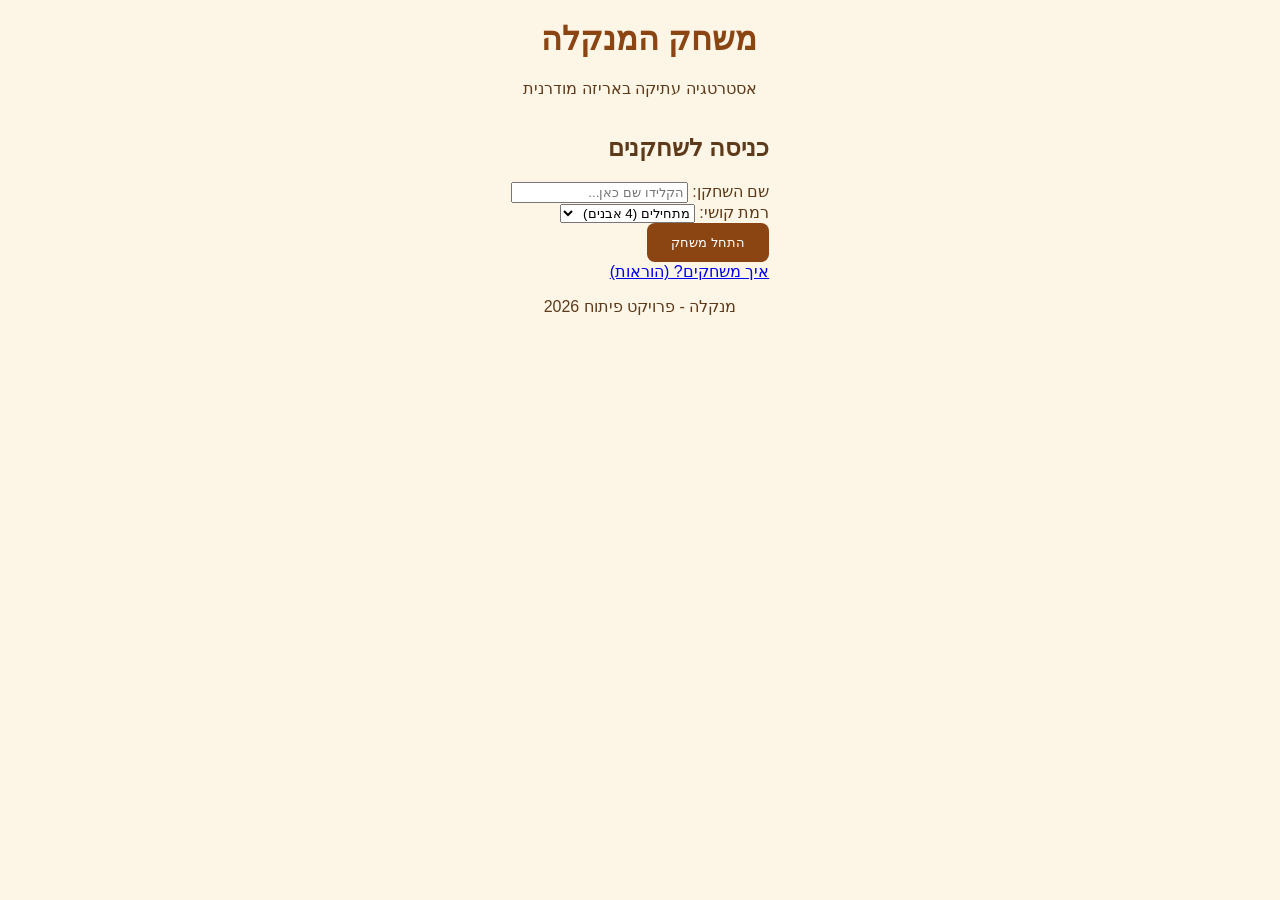
==== index.html @ aaf8df89 "שיניתי את הקוביות של המשחק שיראה יות ריפה ועוד כמה שינויים בעיצוב" ====
<!DOCTYPE html>
<html lang="he" dir="rtl">
<head>
    <meta charset="UTF-8">
    <meta name="viewport" content="width=device-width, initial-scale=1.0">
    <title>מנקלה - דף כניסה</title>
    <link rel="stylesheet" href="styles/main.css">
</head>
<body class="home-page">
    <header>
        <h1 class="main-title">משחק המנקלה</h1>
        <p class="subtitle">אסטרטגיה עתיקה באריזה מודרנית</p>
    </header>
    
    <main>
        <section id="section" class="login-container">
            <h2>כניסה לשחקנים</h2>
            <form id="login-form">
                <div class="input-group">
                    <label for="username">שם השחקן:</label>
                    <input type="text" id="username" placeholder="הקלידו שם כאן..." required>
                </div>
                
                <div class="input-group">
                    <label for="level">רמת קושי:</label>
                    <select id="level">
                        <option value="easy">מתחילים (4 אבנים)</option>
                        <option value="hard">מקצוענים (6 אבנים)</option>
                    </select>
                </div>
                
                <button type="submit" class="start-btn">התחל משחק</button>
            </form>
            
            <div class="extra-links">
                <a href="pages/instructions.html" class="instr-link">איך משחקים? (הוראות)</a>
            </div>
        </section>
    </main>

    <footer>
        <p>מנקלה - פרויקט פיתוח 2026</p>
    </footer>
    
    <script src="scripts/main.js"></script>
</body>
</html>
---- styles/main.css ----
/* --- בסיס וצבעים (קרם ובז') --- */
body {
    font-family: 'Segoe UI', Tahoma, sans-serif;
    background-color: #fdf5e6; /* קרם עדין */
    color: #5d3a1a;
    margin: 0;
    display: flex;
    flex-direction: column;
    align-items: center;
    direction: rtl;
}

h1 { color: #8b4513; margin-top: 20px; }

/* --- כפתורים --- */
button {
    background-color: #8b4513;
    color: white;
    border: none;
    padding: 12px 24px;
    border-radius: 8px;
    cursor: pointer;
    transition: 0.3s;
}

button:hover { background-color: #5d3a1a; }

/* --- לוח המשחק --- */
.mancala-board {
    display: flex;
    align-items: center;
    background-color: #8b4513;
    padding: 40px;
    border-radius: 60px;
    gap: 30px;
    box-shadow: 0 20px 40px rgba(0,0,0,0.3);
}

.pits-container { display: flex; flex-direction: column; gap: 20px; }
.row { display: flex; gap: 15px; }

.pit {
    width: 75px; height: 75px;
    background: radial-gradient(circle at 35% 35%, #deb887, #8b4513);
    border-radius: 50%;
    display: flex; flex-wrap: wrap; justify-content: center; align-items: center;
    box-shadow: inset 5px 5px 10px rgba(0,0,0,0.5);
}

.store {
    width: 90px; height: 180px;
    background: radial-gradient(circle at 50% 20%, #deb887, #5d3a1a);
    border-radius: 45px;
    box-shadow: inset 6px 6px 12px rgba(0,0,0,0.6);
}

/* --- אבנים --- */
.stone {
    width: 16px; height: 16px; border-radius: 50%; margin: 2px;
    box-shadow: 1px 1px 2px rgba(0,0,0,0.3);
}
.stone.red { background: radial-gradient(circle at 30% 30%, #ff6b6b, #c0392b); }
.stone.blue { background: radial-gradient(circle at 30% 30%, #4facfe, #003a8c); }
.stone.green { background: radial-gradient(circle at 30% 30%, #b8e994, #388e3c); }
.stone.white { background: radial-gradient(circle at 30% 30%, #ffffff, #dcdde1); }

/* --- דף הוראות מיושר --- */
.instructions-container {
    max-width: 800px; width: 90%;
}

.instruction-step {
    display: flex;
    align-items: center;
    background: #fffaf0; /* בז' בהיר */
    margin-bottom: 20px;
    padding: 20px;
    border-radius: 12px;
    border-right: 8px solid #8b4513; /* פס חום מיישר */
    gap: 25px;
    box-shadow: 0 4px 10px rgba(0,0,0,0.05);
}

.instruction-img {
    width: 220px; min-width: 220px; /* שומר על קו ישר */
    border-radius: 8px;
    border: 2px solid #deb887;
}

.step-content { flex: 1; }

.step-number {
    background: #8b4513; color: white;
    width: 30px; height: 30px; border-radius: 50%;
    display: flex; align-items: center; justify-content: center;
    font-weight: bold; margin-bottom: 10px;
}
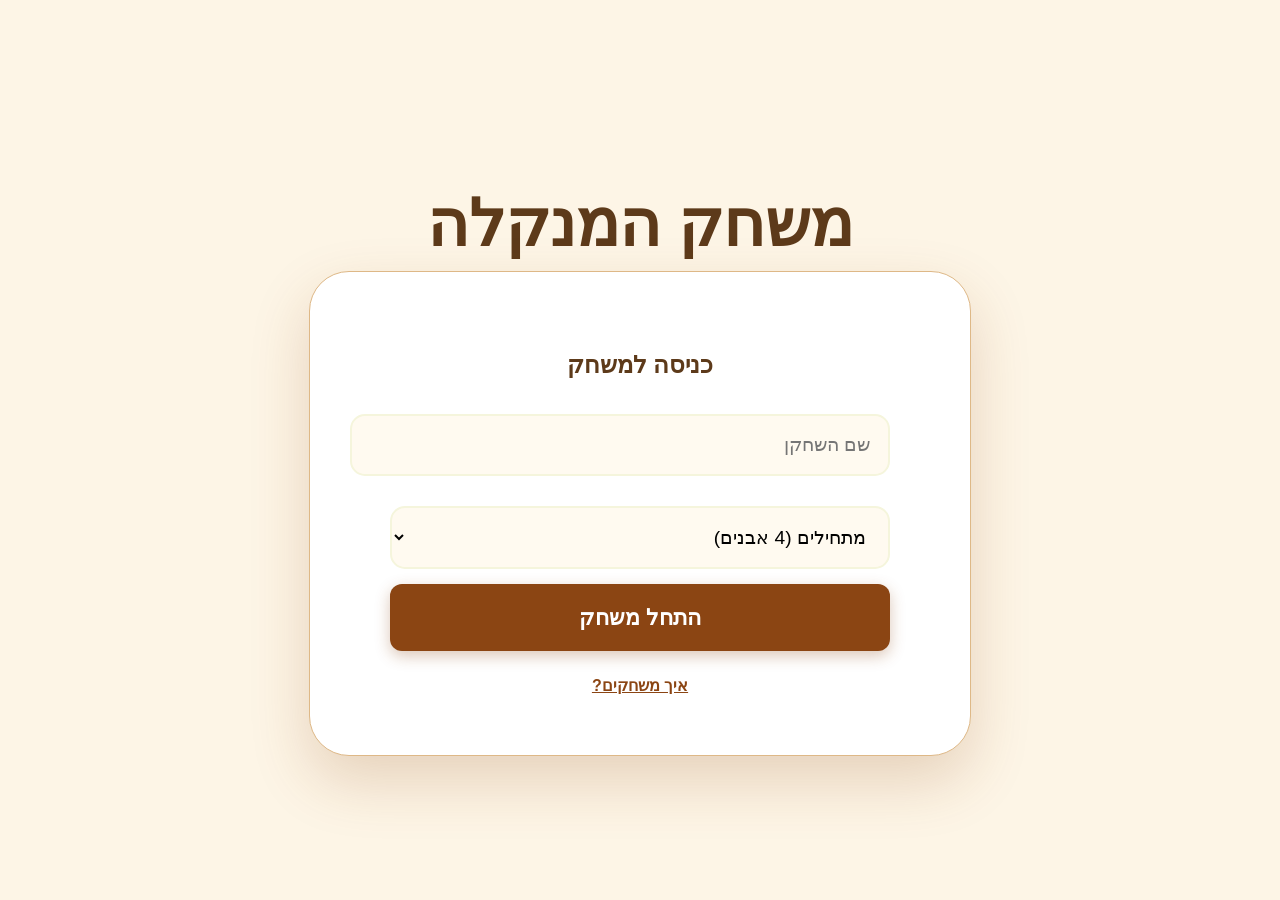
==== commit 24bcb1df: "שיניתי שהקוביות יהיו 2 מעל 2 והעיצוב יותר מרשים" ====
--- a/index.html
+++ b/index.html
@@ -2,46 +2,25 @@
 <html lang="he" dir="rtl">
 <head>
     <meta charset="UTF-8">
-    <meta name="viewport" content="width=device-width, initial-scale=1.0">
-    <title>מנקלה - דף כניסה</title>
+    <title>מנקלה - דף הבית</title>
     <link rel="stylesheet" href="styles/main.css">
 </head>
 <body class="home-page">
-    <header>
-        <h1 class="main-title">משחק המנקלה</h1>
-        <p class="subtitle">אסטרטגיה עתיקה באריזה מודרנית</p>
-    </header>
-    
-    <main>
-        <section id="section" class="login-container">
-            <h2>כניסה לשחקנים</h2>
-            <form id="login-form">
-                <div class="input-group">
-                    <label for="username">שם השחקן:</label>
-                    <input type="text" id="username" placeholder="הקלידו שם כאן..." required>
-                </div>
-                
-                <div class="input-group">
-                    <label for="level">רמת קושי:</label>
-                    <select id="level">
-                        <option value="easy">מתחילים (4 אבנים)</option>
-                        <option value="hard">מקצוענים (6 אבנים)</option>
-                    </select>
-                </div>
-                
-                <button type="submit" class="start-btn">התחל משחק</button>
-            </form>
-            
-            <div class="extra-links">
-                <a href="pages/instructions.html" class="instr-link">איך משחקים? (הוראות)</a>
-            </div>
-        </section>
-    </main>
-
-    <footer>
-        <p>מנקלה - פרויקט פיתוח 2026</p>
-    </footer>
-    
+    <h1 class="main-title">משחק המנקלה</h1>
+    <section id="section" class="login-container">
+        <h2>כניסה למשחק</h2>
+        <form id="login-form">
+            <input type="text" id="username" placeholder="שם השחקן" required>
+            <select id="level">
+                <option value="easy">מתחילים (4 אבנים)</option>
+                <option value="hard">מומחים (6 אבנים)</option>
+            </select>
+            <button type="submit" class="start-btn">התחל משחק</button>
+        </form>
+        <div style="margin-top: 25px;">
+            <a href="pages/instructions.html" style="color: #8b4513; font-weight: bold;">איך משחקים?</a>
+        </div>
+    </section>
     <script src="scripts/main.js"></script>
 </body>
 </html>
--- a/styles/main.css
+++ b/styles/main.css
@@ -1,4 +1,4 @@
-/* --- בסיס וצבעים (קרם ובז') --- */
+/* --- בסיס וצבעי קרם-חום --- */
 body {
     font-family: 'Segoe UI', Tahoma, sans-serif;
     background-color: #fdf5e6; /* קרם עדין */
@@ -8,90 +8,120 @@
     flex-direction: column;
     align-items: center;
     direction: rtl;
+    min-height: 100vh;
 }
 
-h1 { color: #8b4513; margin-top: 20px; }
+/* --- דף הבית המרשים --- */
+.home-page {
+    justify-content: center;
+}
 
-/* --- כפתורים --- */
-button {
+.main-title {
+    font-size: 4rem; /* כותרת גדולה ומרשימה */
+    color: #5d3a1a;
+    margin-bottom: 10px;
+    font-weight: 900;
+}
+
+.login-container {
+    background: #ffffff;
+    padding: 60px 80px; /* מרחב פנימי גדול */
+    border-radius: 40px;
+    box-shadow: 0 25px 60px rgba(139, 69, 19, 0.2);
+    border: 1px solid #deb887;
+    width: 100%;
+    max-width: 500px;
+    text-align: center;
+}
+
+.login-container input, .login-container select {
+    width: 100%;
+    padding: 18px;
+    margin: 15px 0;
+    border: 2px solid #f5f5dc;
+    border-radius: 15px;
+    font-size: 1.2rem;
+    background-color: #fffaf0;
+}
+
+.start-btn {
+    width: 100%;
     background-color: #8b4513;
     color: white;
+    padding: 20px;
+    font-size: 1.4rem;
     border: none;
-    padding: 12px 24px;
-    border-radius: 8px;
+    border-radius: 12px;
     cursor: pointer;
-    transition: 0.3s;
+    font-weight: bold;
+    box-shadow: 0 5px 15px rgba(139, 69, 19, 0.3);
 }
 
-button:hover { background-color: #5d3a1a; }
-
-/* --- לוח המשחק --- */
+/* --- לוח המשחק (סידור 2 מעל 2) --- */
 .mancala-board {
     display: flex;
     align-items: center;
     background-color: #8b4513;
-    padding: 40px;
-    border-radius: 60px;
-    gap: 30px;
-    box-shadow: 0 20px 40px rgba(0,0,0,0.3);
+    padding: 45px;
+    border-radius: 65px;
+    gap: 35px;
+    box-shadow: 0 20px 50px rgba(0,0,0,0.4);
+    border: 10px solid #5d3a1a;
 }
 
-.pits-container { display: flex; flex-direction: column; gap: 20px; }
-.row { display: flex; gap: 15px; }
-
+.pits-container { display: flex; flex-direction: column; gap: 30px; }
+.row { display: flex; gap: 20px; }
 .pit {
-    width: 75px; height: 75px;
+    width: 85px;  /* צמצמנו מעט כדי "לסגור" על האבנים */
+    height: 85px;
     background: radial-gradient(circle at 35% 35%, #deb887, #8b4513);
     border-radius: 50%;
-    display: flex; flex-wrap: wrap; justify-content: center; align-items: center;
-    box-shadow: inset 5px 5px 10px rgba(0,0,0,0.5);
+    display: flex;
+    flex-wrap: wrap; /* מאפשר לאבנים לרדת שורה */
+    justify-content: center; /* ממרכז אופקית */
+    align-content: center;   /* ממרכז את כל הריבוע אנכית */
+    gap: 6px; /* רווח מדויק בין האבנים */
+    padding: 10px;
+    box-shadow: inset 6px 8px 15px rgba(0,0,0,0.6);
+    cursor: pointer;
+}
+.store {
+    width: 100px;
+    height: 230px;
+    background: radial-gradient(circle at 50% 20%, #deb887, #5d3a1a);
+    border-radius: 55px;
+    box-shadow: inset 8px 12px 20px rgba(0,0,0,0.7);
 }
 
-.store {
-    width: 90px; height: 180px;
-    background: radial-gradient(circle at 50% 20%, #deb887, #5d3a1a);
-    border-radius: 45px;
-    box-shadow: inset 6px 6px 12px rgba(0,0,0,0.6);
+/* --- האבנים (2 מעל 2) --- */
+.stone {
+    width: 25px; /* הגודל המושלם כדי שייכנסו בדיוק 2 בשורה של 85px */
+    height: 25px;
+    border-radius: 50%;
+    box-shadow: 1px 2px 4px rgba(0,0,0,0.4);
+    background: radial-gradient(circle at 30% 30%, rgba(255,255,255,0.6), rgba(0,0,0,0.2));
+    flex-shrink: 0; /* מונע מהאבנים להתכווץ */
 }
 
-/* --- אבנים --- */
-.stone {
-    width: 16px; height: 16px; border-radius: 50%; margin: 2px;
-    box-shadow: 1px 1px 2px rgba(0,0,0,0.3);
-}
-.stone.red { background: radial-gradient(circle at 30% 30%, #ff6b6b, #c0392b); }
-.stone.blue { background: radial-gradient(circle at 30% 30%, #4facfe, #003a8c); }
-.stone.green { background: radial-gradient(circle at 30% 30%, #b8e994, #388e3c); }
-.stone.white { background: radial-gradient(circle at 30% 30%, #ffffff, #dcdde1); }
+.stone.red { background-color: #e74c3c; }
+.stone.blue { background-color: #3498db; }
+.stone.green { background-color: #2ecc71; }
+.stone.white { background-color: #ecf0f1; }
 
-/* --- דף הוראות מיושר --- */
-.instructions-container {
-    max-width: 800px; width: 90%;
-}
-
+/* --- דף הוראות --- */
 .instruction-step {
     display: flex;
     align-items: center;
-    background: #fffaf0; /* בז' בהיר */
+    background: white;
     margin-bottom: 20px;
-    padding: 20px;
-    border-radius: 12px;
-    border-right: 8px solid #8b4513; /* פס חום מיישר */
-    gap: 25px;
-    box-shadow: 0 4px 10px rgba(0,0,0,0.05);
+    padding: 25px;
+    border-radius: 15px;
+    border-right: 8px solid #8b4513; /* פס מיישר */
+    gap: 30px;
 }
 
 .instruction-img {
-    width: 220px; min-width: 220px; /* שומר על קו ישר */
-    border-radius: 8px;
-    border: 2px solid #deb887;
-}
-
-.step-content { flex: 1; }
-
-.step-number {
-    background: #8b4513; color: white;
-    width: 30px; height: 30px; border-radius: 50%;
-    display: flex; align-items: center; justify-content: center;
-    font-weight: bold; margin-bottom: 10px;
+    width: 250px;
+    min-width: 250px; /* שומר על קו ישר לכל התמונות */
+    border-radius: 10px;
 }
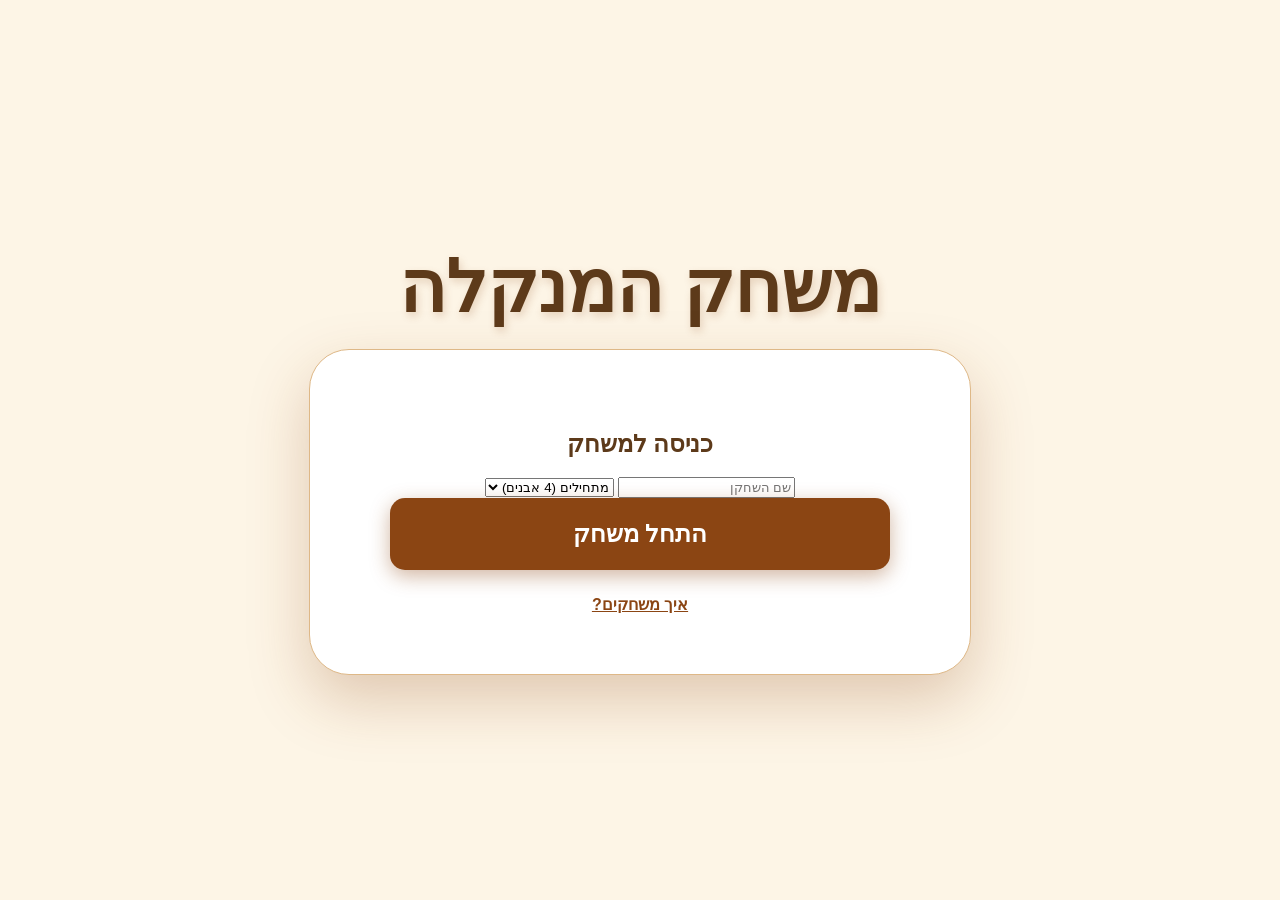
==== commit 15e3b4ea: "שינוי העיצוב וכן הלוגיקה שהוספתי ששחקן שהגיע בסוף התור לעיגול שלו יש לו עוד תור" ====
--- a/index.html
+++ b/index.html
@@ -23,4 +23,4 @@
     </section>
     <script src="scripts/main.js"></script>
 </body>
-</html>+</html>
--- a/styles/main.css
+++ b/styles/main.css
@@ -1,4 +1,4 @@
-/* --- בסיס וצבעי קרם-חום --- */
+/* --- 1. בסיס וצבעים כלליים --- */
 body {
     font-family: 'Segoe UI', Tahoma, sans-serif;
     background-color: #fdf5e6; /* קרם עדין */
@@ -11,96 +11,116 @@
     min-height: 100vh;
 }
 
-/* --- דף הבית המרשים --- */
+h1 { color: #8b4513; margin-top: 20px; }
+
+/* --- 2. עיצוב דף הבית (גדול ומרשים) --- */
 .home-page {
     justify-content: center;
 }
 
 .main-title {
-    font-size: 4rem; /* כותרת גדולה ומרשימה */
+    font-size: 4.5rem; /* כותרת ענקית */
+    font-weight: 900;
     color: #5d3a1a;
-    margin-bottom: 10px;
-    font-weight: 900;
+    text-shadow: 2px 4px 8px rgba(139, 69, 19, 0.2);
+    margin-bottom: 20px;
 }
 
 .login-container {
     background: #ffffff;
-    padding: 60px 80px; /* מרחב פנימי גדול */
+    padding: 60px 80px;
     border-radius: 40px;
-    box-shadow: 0 25px 60px rgba(139, 69, 19, 0.2);
+    box-shadow: 0 25px 60px rgba(139, 69, 19, 0.25);
     border: 1px solid #deb887;
     width: 100%;
     max-width: 500px;
     text-align: center;
 }
 
-.login-container input, .login-container select {
-    width: 100%;
-    padding: 18px;
-    margin: 15px 0;
-    border: 2px solid #f5f5dc;
-    border-radius: 15px;
-    font-size: 1.2rem;
-    background-color: #fffaf0;
-}
-
 .start-btn {
     width: 100%;
     background-color: #8b4513;
     color: white;
-    padding: 20px;
-    font-size: 1.4rem;
+    padding: 22px;
+    font-size: 1.5rem;
+    border-radius: 15px;
     border: none;
-    border-radius: 12px;
     cursor: pointer;
     font-weight: bold;
-    box-shadow: 0 5px 15px rgba(139, 69, 19, 0.3);
+    box-shadow: 0 6px 20px rgba(139, 69, 19, 0.4);
+    transition: 0.3s;
 }
 
-/* --- לוח המשחק (סידור 2 מעל 2) --- */
+.start-btn:hover {
+    background-color: #5d3a1a;
+    transform: translateY(-2px);
+}
+
+/* --- 3. לוח המשחק (מאוזן וסידור 2X2) --- */
 .mancala-board {
     display: flex;
+    flex-direction: row; /* מחזיר את הקופות לצדדים */
     align-items: center;
     background-color: #8b4513;
-    padding: 45px;
+    padding: 40px;
     border-radius: 65px;
     gap: 35px;
     box-shadow: 0 20px 50px rgba(0,0,0,0.4);
     border: 10px solid #5d3a1a;
+    margin: 20px 0;
 }
 
-.pits-container { display: flex; flex-direction: column; gap: 30px; }
-.row { display: flex; gap: 20px; }
+.pits-container {
+    display: flex;
+    flex-direction: column;
+    gap: 25px;
+}
+
+.row {
+    display: flex;
+    flex-direction: row;
+    gap: 15px;
+}
+
 .pit {
-    width: 85px;  /* צמצמנו מעט כדי "לסגור" על האבנים */
-    height: 85px;
+    width: 95px; /* רוחב מושלם ל-2 אבנים בשורה */
+    height: 95px;
     background: radial-gradient(circle at 35% 35%, #deb887, #8b4513);
     border-radius: 50%;
     display: flex;
-    flex-wrap: wrap; /* מאפשר לאבנים לרדת שורה */
-    justify-content: center; /* ממרכז אופקית */
-    align-content: center;   /* ממרכז את כל הריבוע אנכית */
-    gap: 6px; /* רווח מדויק בין האבנים */
+    flex-wrap: wrap; /* שבירת שורה לאבנים */
+    justify-content: center;
+    align-content: center; /* ממרכז את ריבוע ה-4 אבנים */
+    gap: 8px;
     padding: 10px;
     box-shadow: inset 6px 8px 15px rgba(0,0,0,0.6);
     cursor: pointer;
 }
+
+/* קופת הניצחון הגדולה */
 .store {
-    width: 100px;
-    height: 230px;
+    width: 110px;
+    height: 250px;
     background: radial-gradient(circle at 50% 20%, #deb887, #5d3a1a);
     border-radius: 55px;
     box-shadow: inset 8px 12px 20px rgba(0,0,0,0.7);
+    display: flex;
+    flex-wrap: wrap;
+    justify-content: center;
+    align-content: flex-start; /* אבנים נערמות מלמעלה */
+    padding: 20px;
+    gap: 5px;
+    overflow: hidden; /* מונע בריחת אבנים מהעיגול */
 }
 
-/* --- האבנים (2 מעל 2) --- */
+/* --- 4. עיצוב האבנים --- */
 .stone {
-    width: 25px; /* הגודל המושלם כדי שייכנסו בדיוק 2 בשורה של 85px */
-    height: 25px;
+    width: 24px;
+    height: 24px;
     border-radius: 50%;
+    flex-shrink: 0;
     box-shadow: 1px 2px 4px rgba(0,0,0,0.4);
     background: radial-gradient(circle at 30% 30%, rgba(255,255,255,0.6), rgba(0,0,0,0.2));
-    flex-shrink: 0; /* מונע מהאבנים להתכווץ */
 }
 
 .stone.red { background-color: #e74c3c; }
@@ -108,20 +128,43 @@
 .stone.green { background-color: #2ecc71; }
 .stone.white { background-color: #ecf0f1; }
 
-/* --- דף הוראות --- */
+/* --- 5. דף הוראות (מסודר עם מספרים) --- */
+.instructions-container {
+    max-width: 850px;
+    width: 90%;
+    margin: 30px auto;
+    background: #ffffff;
+    padding: 40px;
+    border-radius: 25px;
+    box-shadow: 0 10px 30px rgba(139, 69, 19, 0.1);
+    border: 1px solid #deb887;
+}
+
 .instruction-step {
     display: flex;
-    align-items: center;
-    background: white;
-    margin-bottom: 20px;
-    padding: 25px;
-    border-radius: 15px;
-    border-right: 8px solid #8b4513; /* פס מיישר */
+    align-items: flex-start;
     gap: 30px;
+    margin-bottom: 40px;
+    padding-bottom: 20px;
+    border-bottom: 2px dashed #f5f5dc;
 }
 
 .instruction-img {
-    width: 250px;
-    min-width: 250px; /* שומר על קו ישר לכל התמונות */
-    border-radius: 10px;
+    width: 240px;
+    min-width: 240px;
+    border-radius: 15px;
+    border: 3px solid #8b4513;
+}
+
+.step-number {
+    background: #8b4513;
+    color: white;
+    width: 35px;
+    height: 35px;
+    border-radius: 50%;
+    display: flex;
+    align-items: center;
+    justify-content: center;
+    font-weight: bold;
+    margin-bottom: 15px;
 }
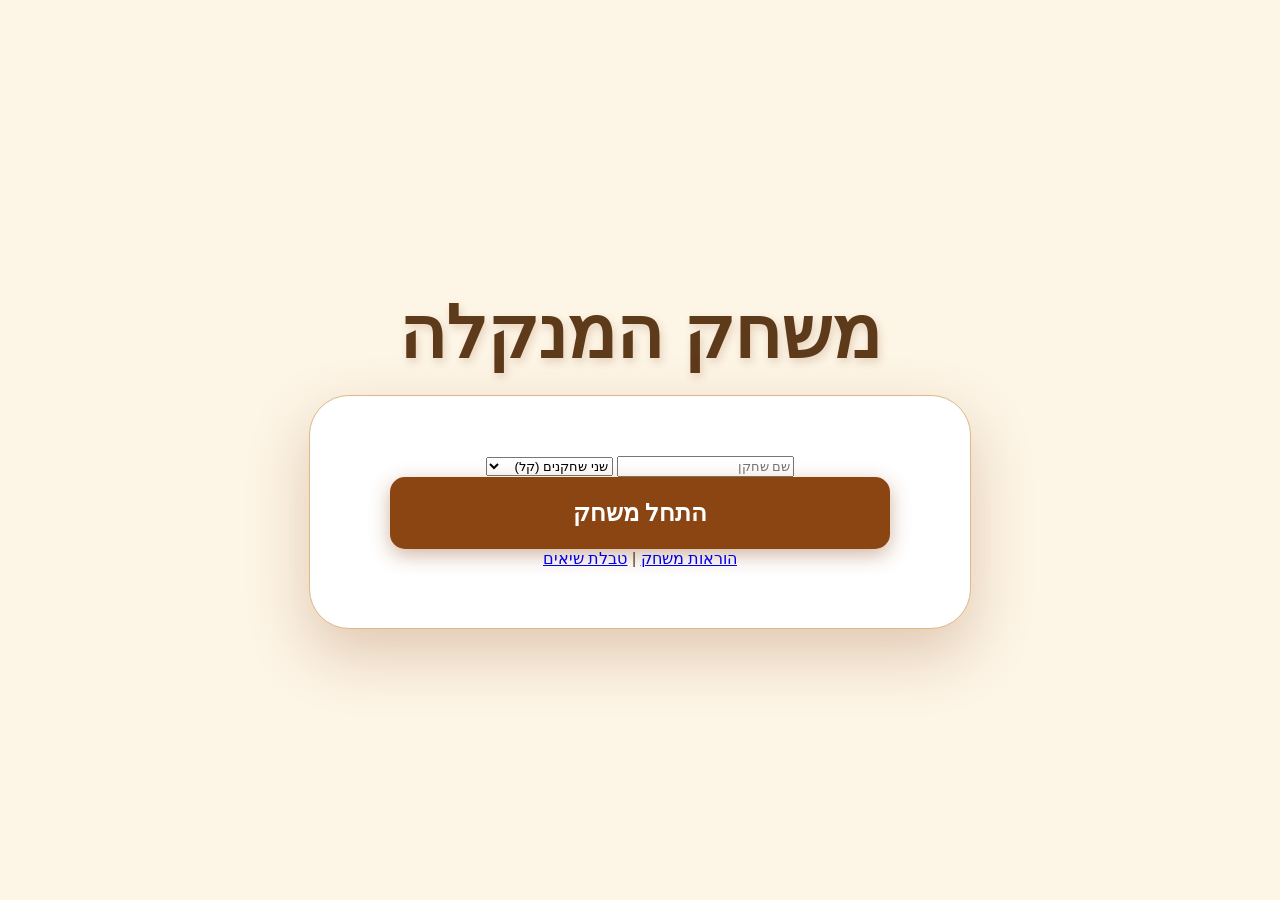
==== commit 29fd0f39: "הוספתי בגאוה סקריפ ובפיגג עמוד של שיאים לפי מה שהמורה בקשה" ====
--- a/index.html
+++ b/index.html
@@ -2,25 +2,25 @@
 <html lang="he" dir="rtl">
 <head>
     <meta charset="UTF-8">
-    <title>מנקלה - דף הבית</title>
+    <title>מנקלה - כניסה</title>
     <link rel="stylesheet" href="styles/main.css">
 </head>
 <body class="home-page">
     <h1 class="main-title">משחק המנקלה</h1>
-    <section id="section" class="login-container">
-        <h2>כניסה למשחק</h2>
+    <main class="login-container">
         <form id="login-form">
-            <input type="text" id="username" placeholder="שם השחקן" required>
+            <input type="text" id="username" placeholder="שם שחקן" required minlength="2">
             <select id="level">
-                <option value="easy">מתחילים (4 אבנים)</option>
-                <option value="hard">מומחים (6 אבנים)</option>
+                <option value="human">שני שחקנים (קל)</option>
+                <option value="ai">נגד המחשב (קשה)</option>
             </select>
             <button type="submit" class="start-btn">התחל משחק</button>
         </form>
-        <div style="margin-top: 25px;">
-            <a href="pages/instructions.html" style="color: #8b4513; font-weight: bold;">איך משחקים?</a>
+        <div class="extra-links">
+            <a href="pages/instructions.html">הוראות משחק</a> | 
+            <a href="pages/scores.html">טבלת שיאים</a>
         </div>
-    </section>
+    </main>
     <script src="scripts/main.js"></script>
 </body>
-</html>
+</html>
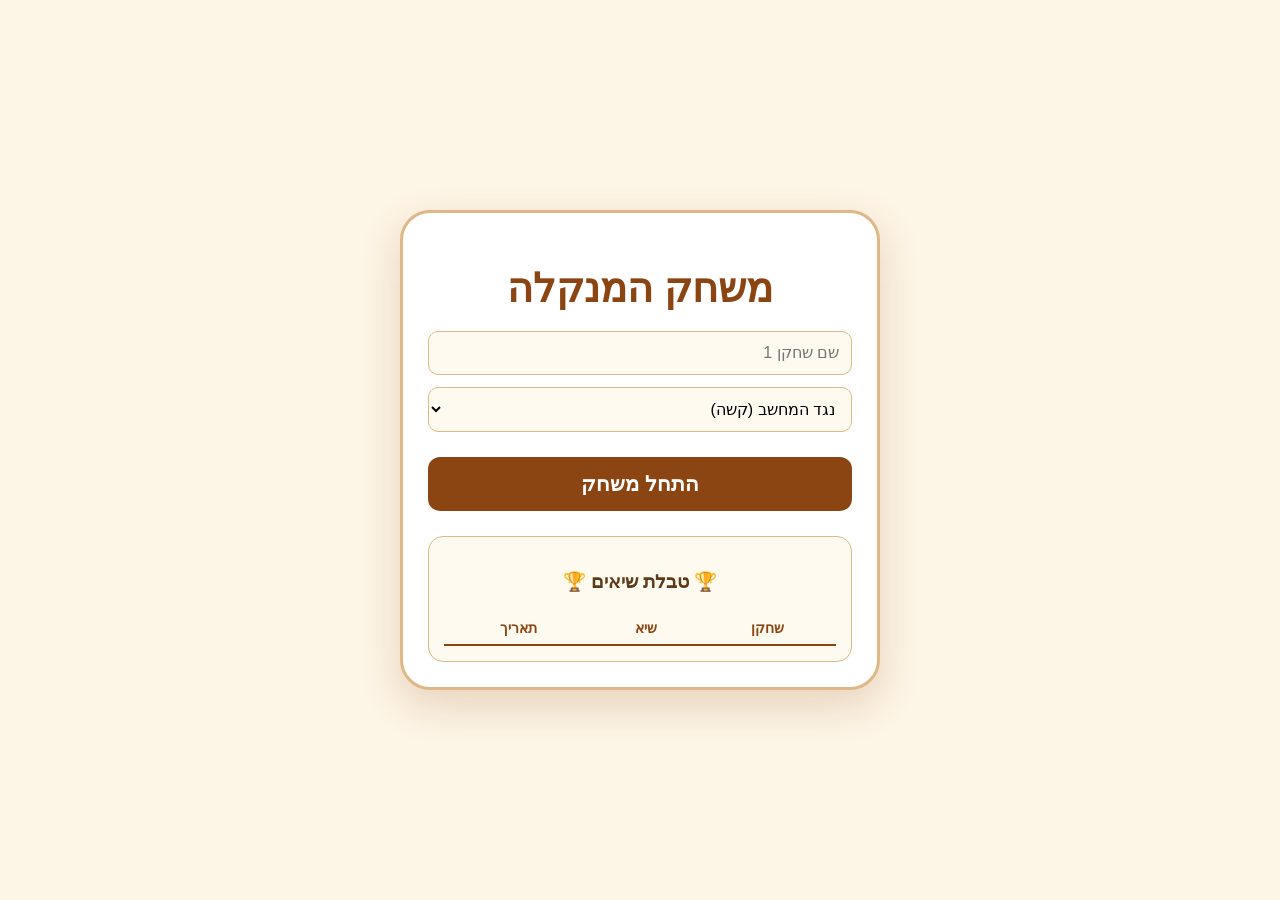
==== commit daee8c45: "סידרתי שיראוא את השיאים אוטומטי" ====
--- a/index.html
+++ b/index.html
@@ -2,25 +2,67 @@
 <html lang="he" dir="rtl">
 <head>
     <meta charset="UTF-8">
-    <title>מנקלה - כניסה</title>
+    <title>מנקלה - דף הבית</title>
     <link rel="stylesheet" href="styles/main.css">
 </head>
 <body class="home-page">
-    <h1 class="main-title">משחק המנקלה</h1>
-    <main class="login-container">
+    <div class="glass-container">
+        <h1 class="main-title">משחק המנקלה</h1>
+        
         <form id="login-form">
-            <input type="text" id="username" placeholder="שם שחקן" required minlength="2">
-            <select id="level">
-                <option value="human">שני שחקנים (קל)</option>
-                <option value="ai">נגד המחשב (קשה)</option>
-            </select>
+            <div class="input-group">
+                <input type="text" id="p1-name" placeholder="שם שחקן 1" required>
+                
+                <select id="level-select">
+                    <option value="ai">נגד המחשב (קשה)</option>
+                    <option value="human">נגד חבר (שני שחקנים)</option>
+                </select>
+
+                <input type="text" id="p2-name" placeholder="שם שחקן 2" style="display: none;">
+            </div>
             <button type="submit" class="start-btn">התחל משחק</button>
         </form>
-        <div class="extra-links">
-            <a href="pages/instructions.html">הוראות משחק</a> | 
-            <a href="pages/scores.html">טבלת שיאים</a>
+
+        <div class="scores-section" id="records-table">
+            <h3>🏆 טבלת שיאים 🏆</h3>
+            <table>
+                <thead>
+                    <tr><th>שחקן</th><th>שיא</th><th>תאריך</th></tr>
+                </thead>
+                <tbody id="scores-body"></tbody>
+            </table>
         </div>
-    </main>
-    <script src="scripts/main.js"></script>
+    </div>
+
+    <script>
+        // הצגת/הסתרת שם שחקן 2 לפי הבחירה
+        const levelSelect = document.getElementById('level-select');
+        const p2Input = document.getElementById('p2-name');
+        
+        levelSelect.addEventListener('change', () => {
+            p2Input.style.display = levelSelect.value === 'human' ? 'block' : 'none';
+            if (levelSelect.value === 'human') p2Input.required = true;
+            else p2Input.required = false;
+        });
+
+        document.getElementById('login-form').addEventListener('submit', (e) => {
+            e.preventDefault();
+            const data = {
+                p1: document.getElementById('p1-name').value,
+                p2: p2Input.value || "מחשב",
+                mode: levelSelect.value
+            };
+            localStorage.setItem('mancala_players', JSON.stringify(data));
+            window.location.href = 'pages/game.html';
+        });
+
+        // טעינת שיאים לטבלה
+        const results = JSON.parse(localStorage.getItem('mancala_results') || "[]");
+        const body = document.getElementById('scores-body');
+        results.forEach(res => {
+            const row = `<tr><td>${res.player}</td><td>${res.score}</td><td>${res.date}</td></tr>`;
+            body.innerHTML += row;
+        });
+    </script>
 </body>
 </html>
--- a/styles/main.css
+++ b/styles/main.css
@@ -1,79 +1,69 @@
-/* --- 1. בסיס וצבעים כלליים --- */
+/* --- 1. בסיס וצבעים (חום-קרם-בז') --- */
+* {
+    box-sizing: border-box;
+}
+
 body {
-    font-family: 'Segoe UI', Tahoma, sans-serif;
-    background-color: #fdf5e6; /* קרם עדין */
-    color: #5d3a1a;
+    font-family: 'Segoe UI', Tahoma, Geneva, Verdana, sans-serif;
     margin: 0;
+    padding: 0;
+    background-color: #fdf5e6; /* בז' קרם */
+    color: #5d3a1a; /* חום כהה */
+    direction: rtl;
     display: flex;
     flex-direction: column;
     align-items: center;
-    direction: rtl;
     min-height: 100vh;
 }
 
-h1 { color: #8b4513; margin-top: 20px; }
-
-/* --- 2. עיצוב דף הבית (גדול ומרשים) --- */
+/* --- 2. דף הבית ללא גלילה (דרישה 56, 87) --- */
 .home-page {
+    height: 100vh;
+    display: flex;
     justify-content: center;
+    align-items: center;
+    overflow: hidden; /* מונע גלילה */
+}
+
+.glass-container {
+    background: #ffffff;
+    padding: 25px;
+    border-radius: 30px;
+    box-shadow: 0 15px 40px rgba(139, 69, 19, 0.2);
+    width: 90%;
+    max-width: 480px;
+    text-align: center;
+    border: 3px solid #deb887;
 }
 
 .main-title {
-    font-size: 4.5rem; /* כותרת ענקית */
+    font-size: 2.5rem;
+    margin-bottom: 20px;
+    color: #8b4513;
     font-weight: 900;
-    color: #5d3a1a;
-    text-shadow: 2px 4px 8px rgba(139, 69, 19, 0.2);
-    margin-bottom: 20px;
-}
-
-.login-container {
-    background: #ffffff;
-    padding: 60px 80px;
-    border-radius: 40px;
-    box-shadow: 0 25px 60px rgba(139, 69, 19, 0.25);
-    border: 1px solid #deb887;
-    width: 100%;
-    max-width: 500px;
-    text-align: center;
-}
-
-.start-btn {
-    width: 100%;
+}
+
+/* --- 3. לוח המשחק (מאוזן ותקין) --- */
+.game-page {
+    padding: 20px;
+}
+
+.mancala-board {
+    display: flex;
+    flex-direction: row; /* מחזיר את הקופות לצדדים */
+    align-items: center;
     background-color: #8b4513;
-    color: white;
-    padding: 22px;
-    font-size: 1.5rem;
-    border-radius: 15px;
-    border: none;
-    cursor: pointer;
-    font-weight: bold;
-    box-shadow: 0 6px 20px rgba(139, 69, 19, 0.4);
-    transition: 0.3s;
-}
-
-.start-btn:hover {
-    background-color: #5d3a1a;
-    transform: translateY(-2px);
-}
-
-/* --- 3. לוח המשחק (מאוזן וסידור 2X2) --- */
-.mancala-board {
-    display: flex;
-    flex-direction: row; /* מחזיר את הקופות לצדדים */
-    align-items: center;
-    background-color: #8b4513;
-    padding: 40px;
-    border-radius: 65px;
-    gap: 35px;
+    padding: 30px;
+    border-radius: 60px;
+    gap: 25px;
     box-shadow: 0 20px 50px rgba(0,0,0,0.4);
     border: 10px solid #5d3a1a;
-    margin: 20px 0;
 }
 
 .pits-container {
     display: flex;
     flex-direction: column;
-    gap: 25px;
+    gap: 20px;
 }
 
 .row {
@@ -82,89 +72,138 @@
     gap: 15px;
 }
 
+/* סידור אבנים 2X2 (דרישה 92) */
 .pit {
-    width: 95px; /* רוחב מושלם ל-2 אבנים בשורה */
-    height: 95px;
+    width: 85px;
+    height: 85px;
     background: radial-gradient(circle at 35% 35%, #deb887, #8b4513);
     border-radius: 50%;
     display: flex;
-    flex-wrap: wrap; /* שבירת שורה לאבנים */
+    flex-wrap: wrap;
     justify-content: center;
-    align-content: center; /* ממרכז את ריבוע ה-4 אבנים */
-    gap: 8px;
-    padding: 10px;
+    align-content: center;
+    gap: 6px;
+    padding: 8px;
     box-shadow: inset 6px 8px 15px rgba(0,0,0,0.6);
     cursor: pointer;
 }
 
-/* קופת הניצחון הגדולה */
+/* קופות הניצחון בצדדים */
 .store {
-    width: 110px;
-    height: 250px;
+    width: 100px;
+    height: 220px;
     background: radial-gradient(circle at 50% 20%, #deb887, #5d3a1a);
-    border-radius: 55px;
+    border-radius: 50px;
     box-shadow: inset 8px 12px 20px rgba(0,0,0,0.7);
     display: flex;
     flex-wrap: wrap;
-    justify-content: center;
-    align-content: flex-start; /* אבנים נערמות מלמעלה */
-    padding: 20px;
-    gap: 5px;
-    overflow: hidden; /* מונע בריחת אבנים מהעיגול */
-}
-
-/* --- 4. עיצוב האבנים --- */
+    align-content: flex-start;
+    padding: 15px;
+    gap: 4px;
+    overflow: hidden;
+}
+
+/* --- 4. עיצוב אבנים --- */
 .stone {
-    width: 24px;
-    height: 24px;
+    width: 20px;
+    height: 20px;
     border-radius: 50%;
-    flex-shrink: 0;
     box-shadow: 1px 2px 4px rgba(0,0,0,0.4);
     background: radial-gradient(circle at 30% 30%, rgba(255,255,255,0.6), rgba(0,0,0,0.2));
 }
 
-.stone.red { background-color: #e74c3c; }
-.stone.blue { background-color: #3498db; }
-.stone.green { background-color: #2ecc71; }
-.stone.white { background-color: #ecf0f1; }
-
-/* --- 5. דף הוראות (מסודר עם מספרים) --- */
-.instructions-container {
-    max-width: 850px;
-    width: 90%;
-    margin: 30px auto;
-    background: #ffffff;
-    padding: 40px;
-    border-radius: 25px;
-    box-shadow: 0 10px 30px rgba(139, 69, 19, 0.1);
+/* --- 5. טבלת שיאים (דרישה 60, 90) --- */
+.scores-section {
+    margin-top: 25px;
+    background: #fffaf0;
+    border-radius: 15px;
+    padding: 15px;
     border: 1px solid #deb887;
 }
 
-.instruction-step {
-    display: flex;
-    align-items: flex-start;
-    gap: 30px;
-    margin-bottom: 40px;
-    padding-bottom: 20px;
-    border-bottom: 2px dashed #f5f5dc;
-}
-
-.instruction-img {
-    width: 240px;
-    min-width: 240px;
-    border-radius: 15px;
-    border: 3px solid #8b4513;
-}
-
-.step-number {
+table {
+    width: 100%;
+    border-collapse: collapse;
+}
+
+th {
+    border-bottom: 2px solid #8b4513;
+    color: #8b4513;
+    padding: 8px;
+    font-size: 0.9rem;
+}
+
+td {
+    padding: 8px;
+    border-bottom: 1px solid #f5f5dc;
+    font-size: 0.85rem;
+}
+
+/* --- 6. כפתורים וטפסים (דרישה 23, 87) --- */
+.input-group {
+    display: flex;
+    flex-direction: column;
+    gap: 12px;
+    margin-bottom: 25px;
+}
+
+input, select {
+    padding: 12px;
+    border: 1px solid #deb887;
+    border-radius: 10px;
+    background: #fffaf0;
+    font-family: inherit;
+    font-size: 1rem;
+}
+
+.start-btn {
     background: #8b4513;
     color: white;
-    width: 35px;
-    height: 35px;
-    border-radius: 50%;
-    display: flex;
-    align-items: center;
-    justify-content: center;
+    padding: 15px;
+    border: none;
+    border-radius: 12px;
+    font-size: 1.3rem;
     font-weight: bold;
-    margin-bottom: 15px;
+    cursor: pointer;
+    transition: background 0.3s;
+    width: 100%;
+}
+
+.start-btn:hover {
+    background: #5d3a1a;
+}
+
+.footer-links {
+    margin-top: 20px;
+}
+
+.footer-links a {
+    color: #8b4513;
+    text-decoration: none;
+    font-weight: bold;
+    font-size: 0.9rem;
+}
+
+/* --- 7. דף הוראות (דרישה 59, 89) --- */
+.instructions-container {
+    max-width: 700px;
+    background: white;
+    padding: 30px;
+    border-radius: 20px;
+    margin-top: 20px;
+    border: 2px solid #deb887;
+}
+
+.instruction-step {
+    display: flex;
+    align-items: center;
+    gap: 20px;
+    margin-bottom: 20px;
+    border-bottom: 1px dashed #deb887;
+    padding-bottom: 10px;
+}
+
+.instruction-img {
+    width: 150px;
+    border-radius: 10px;
 }
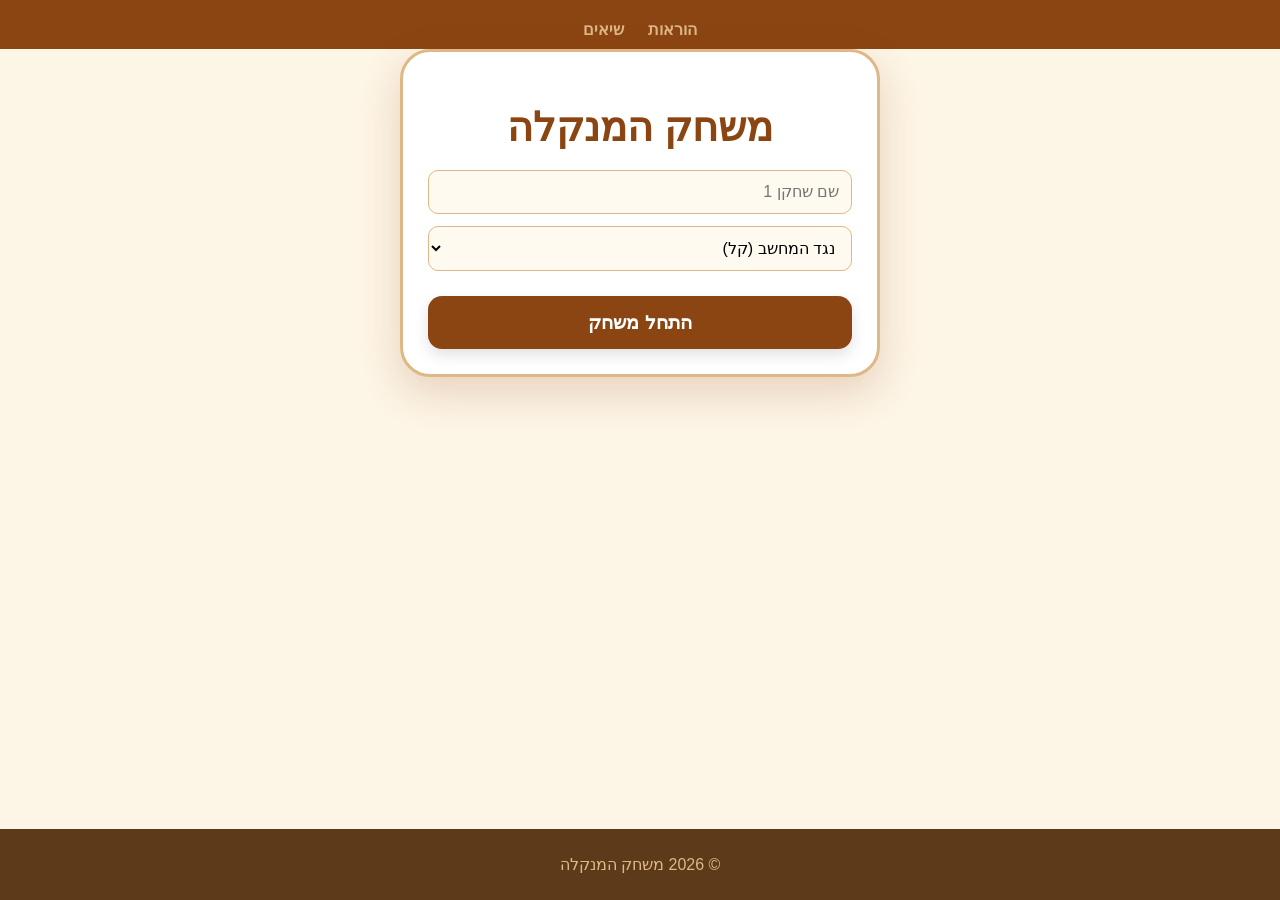
==== commit 7f4ce363: "Logic: implementation of mancala movement Co-authored-by: Copilot <copilot@github.com>" ====
--- a/index.html
+++ b/index.html
@@ -6,6 +6,12 @@
     <link rel="stylesheet" href="styles/main.css">
 </head>
 <body class="home-page">
+    <header>
+        <nav>
+            <a href="pages/instructions.html">הוראות</a>
+            <a href="pages/scores.html">שיאים</a>
+        </nav>
+    </header>
     <div class="glass-container">
         <h1 class="main-title">משחק המנקלה</h1>
         
@@ -14,7 +20,8 @@
                 <input type="text" id="p1-name" placeholder="שם שחקן 1" required>
                 
                 <select id="level-select">
-                    <option value="ai">נגד המחשב (קשה)</option>
+                    <option value="easy">נגד המחשב (קל)</option>
+                    <option value="hard">נגד המחשב (קשה)</option>
                     <option value="human">נגד חבר (שני שחקנים)</option>
                 </select>
 
@@ -22,47 +29,10 @@
             </div>
             <button type="submit" class="start-btn">התחל משחק</button>
         </form>
-
-        <div class="scores-section" id="records-table">
-            <h3>🏆 טבלת שיאים 🏆</h3>
-            <table>
-                <thead>
-                    <tr><th>שחקן</th><th>שיא</th><th>תאריך</th></tr>
-                </thead>
-                <tbody id="scores-body"></tbody>
-            </table>
-        </div>
     </div>
-
-    <script>
-        // הצגת/הסתרת שם שחקן 2 לפי הבחירה
-        const levelSelect = document.getElementById('level-select');
-        const p2Input = document.getElementById('p2-name');
-        
-        levelSelect.addEventListener('change', () => {
-            p2Input.style.display = levelSelect.value === 'human' ? 'block' : 'none';
-            if (levelSelect.value === 'human') p2Input.required = true;
-            else p2Input.required = false;
-        });
-
-        document.getElementById('login-form').addEventListener('submit', (e) => {
-            e.preventDefault();
-            const data = {
-                p1: document.getElementById('p1-name').value,
-                p2: p2Input.value || "מחשב",
-                mode: levelSelect.value
-            };
-            localStorage.setItem('mancala_players', JSON.stringify(data));
-            window.location.href = 'pages/game.html';
-        });
-
-        // טעינת שיאים לטבלה
-        const results = JSON.parse(localStorage.getItem('mancala_results') || "[]");
-        const body = document.getElementById('scores-body');
-        results.forEach(res => {
-            const row = `<tr><td>${res.player}</td><td>${res.score}</td><td>${res.date}</td></tr>`;
-            body.innerHTML += row;
-        });
-    </script>
+    <footer>
+        <p>&copy; 2026 משחק המנקלה</p>
+    </footer>
+    <script type="module" src="scripts/index.js"></script>
 </body>
 </html>
--- a/styles/main.css
+++ b/styles/main.css
@@ -14,6 +14,38 @@
     flex-direction: column;
     align-items: center;
     min-height: 100vh;
+}
+
+header {
+    width: 100%;
+    text-align: center;
+    padding: 10px;
+    background-color: #8b4513;
+    color: white;
+}
+
+nav {
+    margin-top: 10px;
+}
+
+nav a {
+    margin: 0 10px;
+    color: #deb887;
+    text-decoration: none;
+    font-weight: bold;
+}
+
+nav a:hover {
+    color: white;
+}
+
+footer {
+    width: 100%;
+    text-align: center;
+    padding: 10px;
+    background-color: #5d3a1a;
+    color: #deb887;
+    margin-top: auto;
 }
 
 /* --- 2. דף הבית ללא גלילה (דרישה 56, 87) --- */
@@ -156,21 +188,39 @@
     font-size: 1rem;
 }
 
+button,
+.start-btn,
+.secondary-btn {
+    font-family: inherit;
+    border: none;
+    border-radius: 14px;
+    cursor: pointer;
+    transition: transform 0.2s ease, background 0.2s ease, box-shadow 0.2s ease;
+    box-shadow: 0 6px 15px rgba(0,0,0,0.12);
+}
+
 .start-btn {
     background: #8b4513;
     color: white;
     padding: 15px;
-    border: none;
-    border-radius: 12px;
-    font-size: 1.3rem;
+    font-size: 1.2rem;
     font-weight: bold;
-    cursor: pointer;
-    transition: background 0.3s;
-    width: 100%;
-}
-
-.start-btn:hover {
-    background: #5d3a1a;
+    width: 100%;
+}
+
+.secondary-btn {
+    background: #deb887;
+    color: #5d3a1a;
+    padding: 12px 22px;
+    font-size: 1rem;
+    width: auto;
+}
+
+button:hover,
+.start-btn:hover,
+.secondary-btn:hover {
+    transform: translateY(-1px);
+    box-shadow: 0 8px 18px rgba(0,0,0,0.18);
 }
 
 .footer-links {
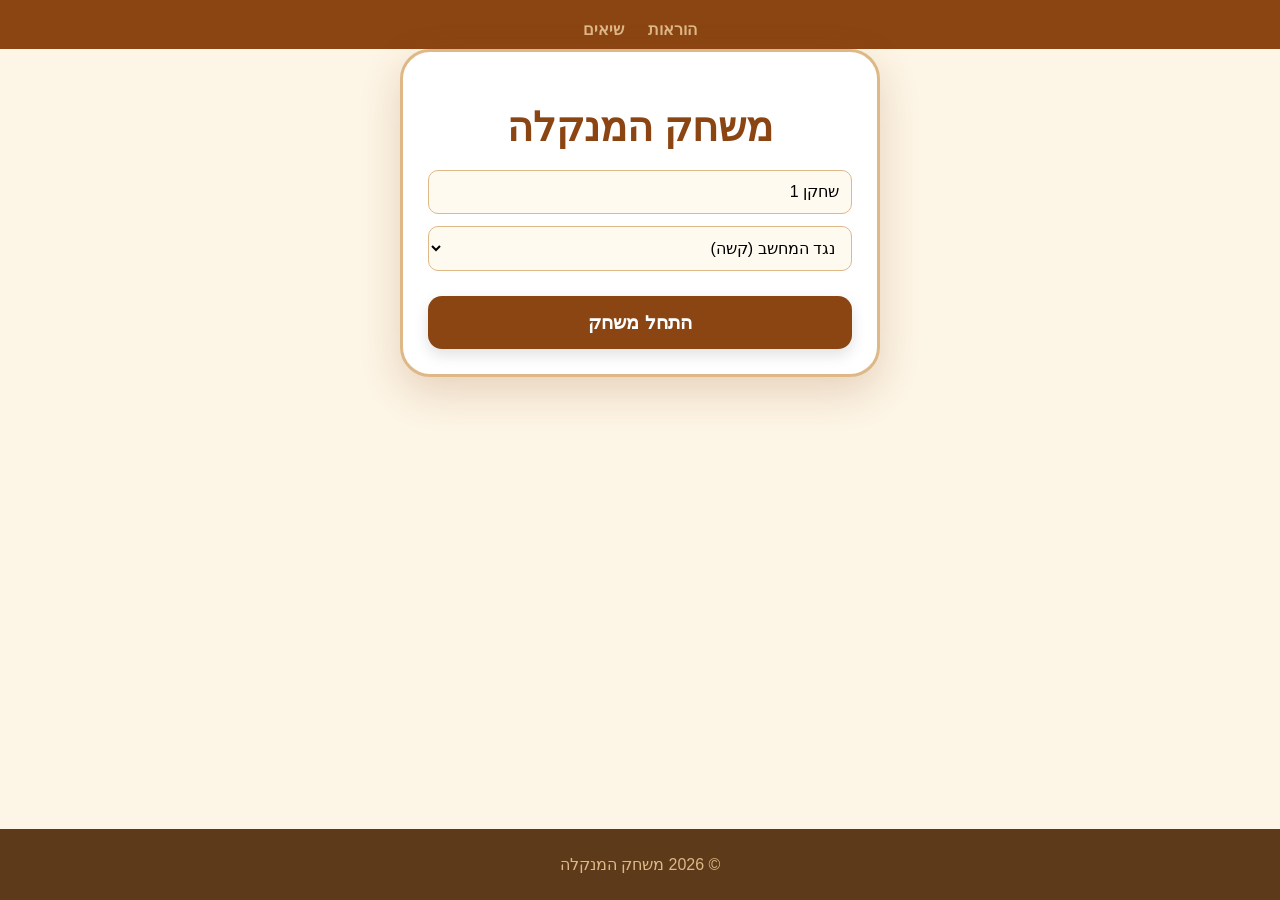
==== commit 7b22e5dd: "Setup: Landing page with handleLevelChange and handleFormSubmit. Implemented localStorage storage fo" ====
--- a/index.html
+++ b/index.html
@@ -16,19 +16,19 @@
         <h1 class="main-title">משחק המנקלה</h1>
         
         <form id="login-form">
-            <div class="input-group">
-                <input type="text" id="p1-name" placeholder="שם שחקן 1" required>
-                
-                <select id="level-select">
-                    <option value="easy">נגד המחשב (קל)</option>
-                    <option value="hard">נגד המחשב (קשה)</option>
-                    <option value="human">נגד חבר (שני שחקנים)</option>
-                </select>
+    <div class="input-group">
+        <input type="text" id="p1-name" placeholder="שם שחקן 1" value="שחקן 1" required>
+        
+        <select id="level-select">
+            <option value="easy">נגד המחשב (קל)</option>
+            <option value="hard" selected>נגד המחשב (קשה)</option>
+            <option value="human">נגד חבר (שני שחקנים)</option>
+        </select>
 
-                <input type="text" id="p2-name" placeholder="שם שחקן 2" style="display: none;">
-            </div>
-            <button type="submit" class="start-btn">התחל משחק</button>
-        </form>
+        <input type="text" id="p2-name" placeholder="שם שחקן 2" value="שחקן 2" style="display: none;">
+    </div>
+    <button type="submit" class="start-btn">התחל משחק</button>
+</form>
     </div>
     <footer>
         <p>&copy; 2026 משחק המנקלה</p>
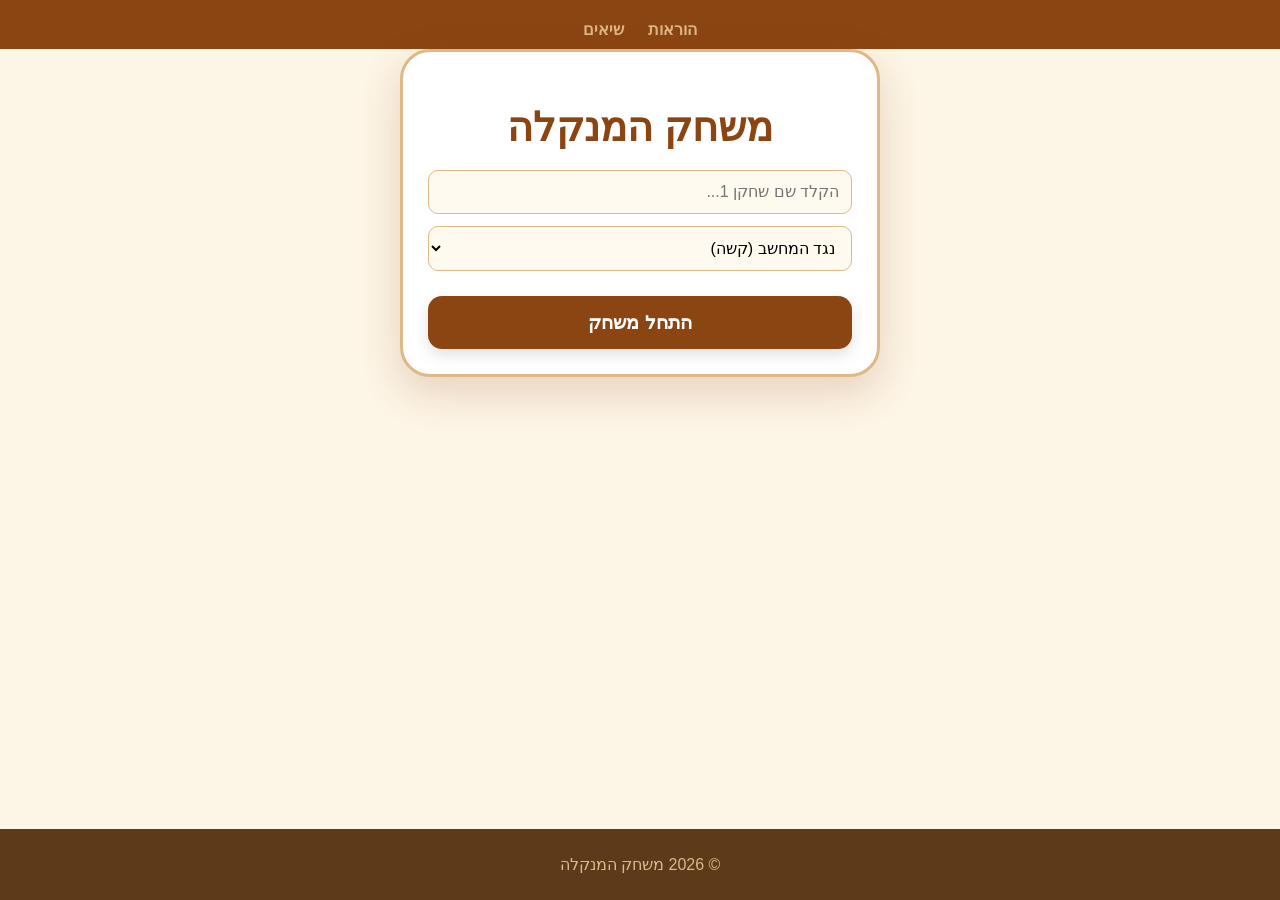
==== commit 19010b43: "Logic: Developed async move function with sowing logic and checkEnd using HOF.Added recursive sowing" ====
--- a/index.html
+++ b/index.html
@@ -17,16 +17,16 @@
         
         <form id="login-form">
     <div class="input-group">
-        <input type="text" id="p1-name" placeholder="שם שחקן 1" value="שחקן 1" required>
-        
-        <select id="level-select">
-            <option value="easy">נגד המחשב (קל)</option>
-            <option value="hard" selected>נגד המחשב (קשה)</option>
-            <option value="human">נגד חבר (שני שחקנים)</option>
-        </select>
+    <input type="text" id="p1-name" placeholder="הקלד שם שחקן 1..." required>
+    
+    <select id="level-select">
+        <option value="easy">נגד המחשב (קל)</option>
+        <option value="hard" selected>נגד המחשב (קשה)</option>
+        <option value="human">נגד חבר (שני שחקנים)</option>
+    </select>
 
-        <input type="text" id="p2-name" placeholder="שם שחקן 2" value="שחקן 2" style="display: none;">
-    </div>
+    <input type="text" id="p2-name" placeholder="הקלד שם שחקן 2..." style="display: none;">
+</div>
     <button type="submit" class="start-btn">התחל משחק</button>
 </form>
     </div>
